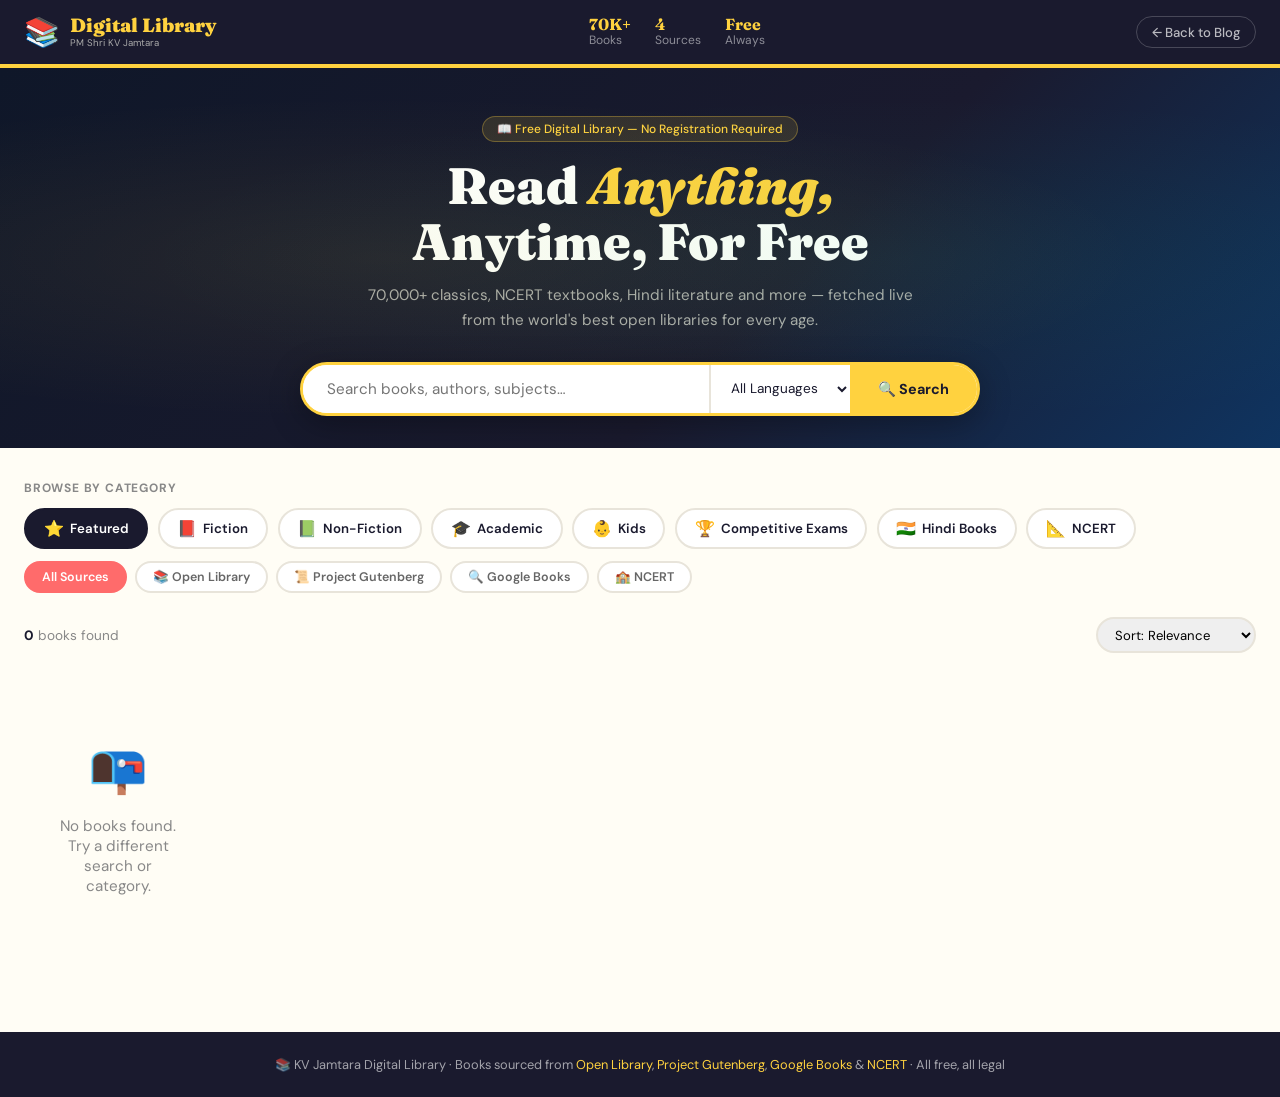
==== Library/index_old.html @ 7a279c59 "admin admin" ====
<!DOCTYPE html>
<html lang="en">
<head>
<meta charset="UTF-8">
<meta name="viewport" content="width=device-width, initial-scale=1.0">
<title>Digital Library — PM Shri KV Jamtara</title>
<link href="https://fonts.googleapis.com/css2?family=Fraunces:ital,opsz,wght@0,9..144,700;0,9..144,900;1,9..144,400&family=DM+Sans:wght@400;500;600&display=swap" rel="stylesheet">
<style>
:root{
  --ink:#1A1A2E;--paper:#FFFDF5;--sun:#FFD23F;--coral:#FF6B6B;
  --mint:#06D6A0;--sky:#38BDF8;--lav:#C084FC;--rust:#E07A5F;
  --card-bg:#fff;--border:#E8E4DA;
}
*{margin:0;padding:0;box-sizing:border-box}
body{font-family:'DM Sans',sans-serif;background:var(--paper);color:var(--ink);min-height:100vh}
a{text-decoration:none;color:inherit}

/* ── HEADER ── */
header{background:var(--ink);border-bottom:4px solid var(--sun);position:sticky;top:0;z-index:100}
.hinner{max-width:1300px;margin:0 auto;padding:0 1.5rem;height:64px;display:flex;align-items:center;justify-content:space-between;gap:1rem}
.logo{display:flex;align-items:center;gap:10px}
.logo-text{font-family:'Fraunces',serif;font-size:1.2rem;font-weight:900;color:var(--sun);line-height:1.1}
.logo-sub{font-size:.6rem;color:#aaa;font-family:'DM Sans',sans-serif;font-weight:400}
.back-btn{display:flex;align-items:center;gap:6px;color:rgba(255,255,255,.7);font-size:.82rem;font-weight:500;padding:.4rem .9rem;border:1px solid rgba(255,255,255,.2);border-radius:100px;transition:.2s}
.back-btn:hover{color:var(--sun);border-color:var(--sun)}
.hstats{display:flex;gap:1.5rem;color:rgba(255,255,255,.5);font-size:.75rem}
.hstat strong{color:var(--sun);font-family:'Fraunces',serif;font-size:1rem;display:block;line-height:1}
@media(max-width:600px){.hstats{display:none}}

/* ── HERO ── */
.hero{background:linear-gradient(135deg,#0F1729 0%,#1A1A2E 60%,#0F3460 100%);padding:3rem 1.5rem 2rem;text-align:center;position:relative;overflow:hidden}
.hero::before{content:'';position:absolute;inset:0;background:radial-gradient(ellipse at 30% 50%,rgba(255,210,63,.08),transparent 60%),radial-gradient(ellipse at 70% 50%,rgba(6,214,160,.06),transparent 60%)}
.hero-badge{display:inline-flex;align-items:center;gap:6px;background:rgba(255,210,63,.12);border:1px solid rgba(255,210,63,.3);border-radius:100px;padding:4px 14px;font-size:.75rem;color:var(--sun);font-weight:500;margin-bottom:1rem}
.hero h1{font-family:'Fraunces',serif;font-size:clamp(2rem,5vw,3.2rem);font-weight:900;color:#fff;line-height:1.1;margin-bottom:.75rem}
.hero h1 em{color:var(--sun);font-style:italic}
.hero p{color:#aaa;font-size:.95rem;max-width:560px;margin:0 auto 1.75rem;line-height:1.7}

/* ── SEARCH BAR ── */
.search-wrap{max-width:680px;margin:0 auto;position:relative;z-index:2}
.search-box{display:flex;background:#fff;border:3px solid var(--sun);border-radius:100px;overflow:hidden;box-shadow:0 8px 32px rgba(0,0,0,.3)}
.search-box input{flex:1;padding:.85rem 1.5rem;font-size:.95rem;font-family:'DM Sans',sans-serif;border:none;outline:none;color:var(--ink)}
.search-box select{padding:.85rem 1rem;border:none;border-left:2px solid var(--border);outline:none;font-family:'DM Sans',sans-serif;font-size:.85rem;color:var(--ink);background:#fff;cursor:pointer}
.search-box button{padding:.85rem 1.75rem;background:var(--sun);border:none;font-weight:700;font-family:'DM Sans',sans-serif;font-size:.9rem;color:var(--ink);cursor:pointer;transition:.2s;white-space:nowrap}
.search-box button:hover{background:#e8be30}
@media(max-width:500px){
  .search-box select{display:none}
  .search-box button{padding:.85rem 1rem;font-size:.8rem}
}

/* ── CATEGORIES ── */
.cats{max-width:1300px;margin:0 auto;padding:2rem 1.5rem 0}
.cats-label{font-size:.75rem;font-weight:700;color:#888;text-transform:uppercase;letter-spacing:.8px;margin-bottom:.75rem}
.cats-list{display:flex;gap:.6rem;flex-wrap:wrap}
.cat{display:flex;align-items:center;gap:6px;padding:.5rem 1.1rem;border-radius:100px;font-size:.83rem;font-weight:600;cursor:pointer;border:2px solid transparent;transition:all .2s;background:#fff;border-color:var(--border)}
.cat:hover{border-color:var(--ink);transform:translateY(-1px)}
.cat.active{background:var(--ink);color:#fff;border-color:var(--ink)}
.cat-icon{font-size:1rem}

/* ── SOURCE TABS ── */
.source-tabs{max-width:1300px;margin:.75rem auto 0;padding:0 1.5rem;display:flex;gap:.5rem;flex-wrap:wrap}
.src-tab{padding:.4rem 1rem;border-radius:100px;font-size:.78rem;font-weight:600;cursor:pointer;border:2px solid var(--border);background:#fff;transition:.2s;color:#666}
.src-tab:hover{border-color:var(--ink);color:var(--ink)}
.src-tab.active{background:var(--coral);color:#fff;border-color:var(--coral)}

/* ── RESULTS AREA ── */
.results-area{max-width:1300px;margin:0 auto;padding:1.5rem}
.results-header{display:flex;align-items:center;justify-content:space-between;margin-bottom:1.25rem;flex-wrap:wrap;gap:.5rem}
.results-count{font-size:.85rem;color:#888}
.results-count strong{color:var(--ink)}
.sort-select{padding:.4rem .85rem;border:2px solid var(--border);border-radius:100px;font-size:.82rem;font-family:'DM Sans',sans-serif;outline:none;cursor:pointer}

/* ── BOOKS GRID ── */
.books-grid{display:grid;grid-template-columns:repeat(auto-fill,minmax(180px,1fr));gap:1.25rem}
@media(max-width:480px){.books-grid{grid-template-columns:repeat(2,1fr);gap:.75rem}}

/* ── BOOK CARD ── */
.book-card{background:var(--card-bg);border:2.5px solid var(--ink);border-radius:14px;overflow:hidden;box-shadow:4px 4px 0 var(--ink);transition:transform .2s,box-shadow .2s;cursor:pointer;display:flex;flex-direction:column}
.book-card:hover{transform:translate(-3px,-3px);box-shadow:7px 7px 0 var(--ink)}
.book-cover{position:relative;aspect-ratio:2/3;overflow:hidden;background:linear-gradient(135deg,#1A1A2E,#2d2d4e);display:flex;align-items:center;justify-content:center;flex-shrink:0}
.book-cover img{width:100%;height:100%;object-fit:cover;transition:transform .4s}
.book-card:hover .book-cover img{transform:scale(1.04)}
.cover-placeholder{text-align:center;padding:1rem;color:#fff}
.cover-placeholder .cover-title{font-family:'Fraunces',serif;font-size:.85rem;font-weight:700;line-height:1.3;margin-bottom:.5rem;color:#fff}
.cover-placeholder .cover-author{font-size:.7rem;color:#aaa}
.cover-placeholder .cover-icon{font-size:2.5rem;margin-bottom:.5rem;display:block}
.lang-badge{position:absolute;top:8px;right:8px;background:rgba(26,26,46,.85);color:#fff;font-size:.65rem;font-weight:700;padding:2px 7px;border-radius:100px;backdrop-filter:blur(4px)}
.src-badge{position:absolute;bottom:8px;left:8px;font-size:.62rem;font-weight:700;padding:2px 7px;border-radius:100px}
.src-gutenberg{background:#FFD23F;color:#1A1A2E}
.src-openlibrary{background:#06D6A0;color:#1A1A2E}
.src-google{background:#38BDF8;color:#1A1A2E}
.src-ncert{background:#FF6B6B;color:#fff}
.book-info{padding:.85rem .85rem .75rem;flex:1;display:flex;flex-direction:column}
.book-title{font-family:'Fraunces',serif;font-size:.88rem;font-weight:700;line-height:1.35;margin-bottom:.25rem;display:-webkit-box;-webkit-line-clamp:2;-webkit-box-orient:vertical;overflow:hidden}
.book-author{font-size:.72rem;color:#777;margin-bottom:.6rem;display:-webkit-box;-webkit-line-clamp:1;-webkit-box-orient:vertical;overflow:hidden}
.book-actions{display:flex;gap:.4rem;margin-top:auto}
.btn-read{flex:1;padding:.45rem .5rem;background:var(--ink);color:#fff;border:none;border-radius:8px;font-size:.72rem;font-weight:700;cursor:pointer;font-family:'DM Sans',sans-serif;transition:.2s;text-align:center}
.btn-read:hover{background:#2d2d4e}
.btn-dl{padding:.45rem .6rem;background:var(--mint);color:var(--ink);border:none;border-radius:8px;font-size:.72rem;font-weight:700;cursor:pointer;font-family:'DM Sans',sans-serif;transition:.2s;white-space:nowrap}
.btn-dl:hover{background:#04c090}
.btn-disabled{background:#eee;color:#aaa;cursor:not-allowed}

/* ── LOADING / STATES ── */
.loading-grid{display:grid;grid-template-columns:repeat(auto-fill,minmax(180px,1fr));gap:1.25rem}
.skeleton{background:#f0ece4;border-radius:14px;overflow:hidden;border:2.5px solid #e8e4da}
.skel-cover{aspect-ratio:2/3;background:linear-gradient(90deg,#f0ece4 25%,#e8e4da 50%,#f0ece4 75%);background-size:200% 100%;animation:shimmer 1.5s infinite}
.skel-info{padding:.85rem;display:flex;flex-direction:column;gap:.5rem}
.skel-line{height:.75rem;background:linear-gradient(90deg,#f0ece4 25%,#e8e4da 50%,#f0ece4 75%);background-size:200% 100%;animation:shimmer 1.5s infinite;border-radius:4px}
.skel-line.short{width:60%}
@keyframes shimmer{0%{background-position:200% 0}100%{background-position:-200% 0}}

.empty-state{text-align:center;padding:4rem 2rem;color:#888}
.empty-state .big{font-size:3rem;margin-bottom:1rem}
.empty-state p{font-size:.95rem}

/* ── LOAD MORE ── */
.load-more-wrap{text-align:center;margin:2rem 0}
.btn-load{padding:.75rem 2.5rem;background:#fff;border:2.5px solid var(--ink);border-radius:100px;font-size:.9rem;font-weight:700;font-family:'DM Sans',sans-serif;cursor:pointer;box-shadow:3px 3px 0 var(--ink);transition:.2s}
.btn-load:hover{transform:translate(-2px,-2px);box-shadow:5px 5px 0 var(--ink)}

/* ── NCERT SECTION ── */
.ncert-grid{display:grid;grid-template-columns:repeat(auto-fill,minmax(220px,1fr));gap:1rem;margin-top:1rem}
.ncert-class{background:#fff;border:2px solid var(--ink);border-radius:12px;padding:1rem;box-shadow:3px 3px 0 var(--ink)}
.ncert-class h4{font-family:'Fraunces',serif;font-size:.95rem;font-weight:700;margin-bottom:.75rem;color:var(--ink)}
.ncert-subject{display:flex;align-items:center;justify-content:space-between;padding:.35rem 0;border-bottom:1px solid var(--border);font-size:.8rem}
.ncert-subject:last-child{border-bottom:none}
.ncert-subject a{color:var(--coral);font-weight:600;font-size:.75rem}

/* ── MODAL ── */
.modal-overlay{position:fixed;inset:0;background:rgba(0,0,0,.7);z-index:1000;display:none;align-items:center;justify-content:center;padding:1rem;backdrop-filter:blur(4px)}
.modal-overlay.open{display:flex}
.modal{background:#fff;border-radius:20px;max-width:640px;width:100%;max-height:90vh;overflow-y:auto;border:3px solid var(--ink);box-shadow:8px 8px 0 var(--ink)}
.modal-top{display:flex;gap:1.5rem;padding:1.5rem;border-bottom:2px solid var(--border)}
.modal-cover{width:130px;flex-shrink:0;border-radius:10px;overflow:hidden;border:2px solid var(--border);aspect-ratio:2/3;background:#1A1A2E;display:flex;align-items:center;justify-content:center}
.modal-cover img{width:100%;height:100%;object-fit:cover}
.modal-meta{flex:1;display:flex;flex-direction:column;gap:.5rem}
.modal-title{font-family:'Fraunces',serif;font-size:1.3rem;font-weight:900;line-height:1.2}
.modal-author{color:#666;font-size:.88rem}
.modal-tags{display:flex;flex-wrap:wrap;gap:.4rem;margin-top:.25rem}
.modal-tag{background:var(--paper);border:1px solid var(--border);padding:2px 10px;border-radius:100px;font-size:.72rem;font-weight:600}
.modal-body{padding:1.25rem 1.5rem}
.modal-desc{font-size:.88rem;line-height:1.7;color:#555;margin-bottom:1.25rem}
.modal-actions{display:flex;gap:.75rem;flex-wrap:wrap}
.modal-btn{display:inline-flex;align-items:center;gap:6px;padding:.65rem 1.4rem;border-radius:100px;font-size:.875rem;font-weight:700;cursor:pointer;border:2px solid var(--ink);font-family:'DM Sans',sans-serif;transition:.2s}
.modal-btn:hover{transform:translateY(-2px)}
.modal-btn-primary{background:var(--ink);color:#fff}
.modal-btn-green{background:var(--mint);color:var(--ink)}
.modal-btn-close{background:#fff;color:var(--ink);margin-left:auto}
.modal-close-x{position:absolute;top:1rem;right:1rem;background:none;border:none;font-size:1.5rem;cursor:pointer;color:#888}

/* ── FOOTER ── */
footer{background:var(--ink);color:rgba(255,255,255,.6);text-align:center;padding:1.5rem;font-size:.8rem;margin-top:3rem}
footer a{color:var(--sun)}

/* ── TOAST ── */
.toast{position:fixed;bottom:2rem;left:50%;transform:translateX(-50%) translateY(100px);background:var(--ink);color:#fff;padding:.75rem 1.5rem;border-radius:100px;font-size:.85rem;font-weight:500;z-index:9999;transition:.3s;pointer-events:none;opacity:0;border:2px solid var(--sun)}
.toast.show{opacity:1;transform:translateX(-50%) translateY(0)}
</style>
</head>
<body>

<!-- HEADER -->
<header>
  <div class="hinner">
    <div class="logo">
      <span style="font-size:1.8rem">📚</span>
      <div>
        <div class="logo-text">Digital Library</div>
        <div class="logo-sub">PM Shri KV Jamtara</div>
      </div>
    </div>
    <div class="hstats">
      <div class="hstat"><strong id="statBooks">70K+</strong>Books</div>
      <div class="hstat"><strong>4</strong>Sources</div>
      <div class="hstat"><strong>Free</strong>Always</div>
    </div>
    <a href="../" class="back-btn">← Back to Blog</a>
  </div>
</header>

<!-- HERO -->
<div class="hero">
  <div class="hero-badge">📖 Free Digital Library — No Registration Required</div>
  <h1>Read <em>Anything,</em><br>Anytime, For Free</h1>
  <p>70,000+ classics, NCERT textbooks, Hindi literature and more — fetched live from the world's best open libraries for every age.</p>
  <div class="search-wrap">
    <div class="search-box">
      <input type="text" id="searchInput" placeholder="Search books, authors, subjects…" onkeydown="if(event.key==='Enter')doSearch()">
      <select id="langFilter">
        <option value="">All Languages</option>
        <option value="en">English</option>
        <option value="hi">Hindi</option>
      </select>
      <button onclick="doSearch()">🔍 Search</button>
    </div>
  </div>
</div>

<!-- CATEGORIES -->
<div class="cats">
  <div class="cats-label">Browse by Category</div>
  <div class="cats-list" id="catsList">
    <div class="cat active" data-cat="featured" onclick="selectCat(this,'featured')"><span class="cat-icon">⭐</span>Featured</div>
    <div class="cat" data-cat="fiction" onclick="selectCat(this,'fiction')"><span class="cat-icon">📕</span>Fiction</div>
    <div class="cat" data-cat="nonfiction" onclick="selectCat(this,'nonfiction')"><span class="cat-icon">📗</span>Non-Fiction</div>
    <div class="cat" data-cat="academic" onclick="selectCat(this,'academic')"><span class="cat-icon">🎓</span>Academic</div>
    <div class="cat" data-cat="kids" onclick="selectCat(this,'kids')"><span class="cat-icon">👶</span>Kids</div>
    <div class="cat" data-cat="competitive" onclick="selectCat(this,'competitive')"><span class="cat-icon">🏆</span>Competitive Exams</div>
    <div class="cat" data-cat="hindi" onclick="selectCat(this,'hindi')"><span class="cat-icon">🇮🇳</span>Hindi Books</div>
    <div class="cat" data-cat="ncert" onclick="selectCat(this,'ncert')"><span class="cat-icon">📐</span>NCERT</div>
  </div>
</div>

<!-- SOURCE TABS -->
<div class="source-tabs" id="sourceTabs">
  <div class="src-tab active" data-src="all" onclick="selectSrc(this,'all')">All Sources</div>
  <div class="src-tab" data-src="openlibrary" onclick="selectSrc(this,'openlibrary')">📚 Open Library</div>
  <div class="src-tab" data-src="gutenberg" onclick="selectSrc(this,'gutenberg')">📜 Project Gutenberg</div>
  <div class="src-tab" data-src="google" onclick="selectSrc(this,'google')">🔍 Google Books</div>
  <div class="src-tab" data-src="ncert" onclick="selectSrc(this,'ncert')">🏫 NCERT</div>
</div>

<!-- RESULTS -->
<div class="results-area">
  <div class="results-header">
    <div class="results-count" id="resultsCount"><strong>Loading...</strong></div>
    <select class="sort-select" id="sortSelect" onchange="doSort()">
      <option value="relevance">Sort: Relevance</option>
      <option value="title">Sort: Title A-Z</option>
      <option value="year">Sort: Newest First</option>
    </select>
  </div>
  <div id="booksGrid" class="books-grid"></div>
  <div class="load-more-wrap" id="loadMoreWrap" style="display:none">
    <button class="btn-load" onclick="loadMore()">Load More Books ↓</button>
  </div>
</div>

<!-- MODAL -->
<div class="modal-overlay" id="modalOverlay" onclick="if(event.target===this)closeModal()">
  <div class="modal" id="modal">
    <div class="modal-top">
      <div class="modal-cover"><img id="modalCover" src="" alt="cover" onerror="this.style.display='none'"></div>
      <div class="modal-meta">
        <div class="modal-title" id="modalTitle"></div>
        <div class="modal-author" id="modalAuthor"></div>
        <div class="modal-tags" id="modalTags"></div>
      </div>
    </div>
    <div class="modal-body">
      <div class="modal-desc" id="modalDesc"></div>
      <div class="modal-actions" id="modalActions"></div>
    </div>
  </div>
</div>

<div class="toast" id="toast"></div>

<footer>
  <p>📚 KV Jamtara Digital Library · Books sourced from <a href="https://openlibrary.org" target="_blank">Open Library</a>, <a href="https://gutenberg.org" target="_blank">Project Gutenberg</a>, <a href="https://books.google.com" target="_blank">Google Books</a> & <a href="https://ncert.nic.in" target="_blank">NCERT</a> · All free, all legal</p>
</footer>

<script>
// ══════════════════════════════════════════
// KV JAMTARA DIGITAL LIBRARY
// Sources: Open Library, Gutenberg, Google Books, NCERT
// ══════════════════════════════════════════

var currentCat = 'featured';
var currentSrc = 'all';
var currentBooks = [];
var displayedCount = 0;
var PAGE_SIZE = 24;
var isLoading = false;

// ── NCERT Hardcoded Data ──
var NCERT = {
  '6': [
    {sub:'Mathematics',url:'https://ncert.nic.in/textbook/pdf/femh1dd.zip',read:'https://ncert.nic.in/textbook.php?Femh1=0-14'},
    {sub:'Science',url:'https://ncert.nic.in/textbook/pdf/fesc1dd.zip',read:'https://ncert.nic.in/textbook.php?Fesc1=0-16'},
    {sub:'Social Science - History',url:'https://ncert.nic.in/textbook/pdf/fess2dd.zip',read:'https://ncert.nic.in/textbook.php?Fess2=0-10'},
    {sub:'English - Honeysuckle',url:'https://ncert.nic.in/textbook/pdf/feeh1dd.zip',read:'https://ncert.nic.in/textbook.php?Feeh1=0-10'},
    {sub:'Hindi - Vasant',url:'https://ncert.nic.in/textbook/pdf/fhhv1dd.zip',read:'https://ncert.nic.in/textbook.php?Fhhv1=0-12'},
  ],
  '7': [
    {sub:'Mathematics',url:'https://ncert.nic.in/textbook/pdf/gemh1dd.zip',read:'https://ncert.nic.in/textbook.php?Gemh1=0-15'},
    {sub:'Science',url:'https://ncert.nic.in/textbook/pdf/gesc1dd.zip',read:'https://ncert.nic.in/textbook.php?Gesc1=0-18'},
    {sub:'Social Science - History',url:'https://ncert.nic.in/textbook/pdf/gess2dd.zip',read:'https://ncert.nic.in/textbook.php?Gess2=0-10'},
    {sub:'English - Honeycomb',url:'https://ncert.nic.in/textbook/pdf/geeh1dd.zip',read:'https://ncert.nic.in/textbook.php?Geeh1=0-10'},
    {sub:'Hindi - Vasant',url:'https://ncert.nic.in/textbook/pdf/ghhv1dd.zip',read:'https://ncert.nic.in/textbook.php?Ghhv1=0-12'},
  ],
  '8': [
    {sub:'Mathematics',url:'https://ncert.nic.in/textbook/pdf/hemh1dd.zip',read:'https://ncert.nic.in/textbook.php?Hemh1=0-16'},
    {sub:'Science',url:'https://ncert.nic.in/textbook/pdf/hesc1dd.zip',read:'https://ncert.nic.in/textbook.php?Hesc1=0-18'},
    {sub:'Social Science - History',url:'https://ncert.nic.in/textbook/pdf/hess2dd.zip',read:'https://ncert.nic.in/textbook.php?Hess2=0-12'},
    {sub:'English - Honeydew',url:'https://ncert.nic.in/textbook/pdf/heeh1dd.zip',read:'https://ncert.nic.in/textbook.php?Heeh1=0-11'},
    {sub:'Hindi - Vasant',url:'https://ncert.nic.in/textbook/pdf/hhhv1dd.zip',read:'https://ncert.nic.in/textbook.php?Hhhv1=0-14'},
  ],
  '9': [
    {sub:'Mathematics',url:'https://ncert.nic.in/textbook/pdf/iemh1dd.zip',read:'https://ncert.nic.in/textbook.php?Iemh1=0-15'},
    {sub:'Science',url:'https://ncert.nic.in/textbook/pdf/iesc1dd.zip',read:'https://ncert.nic.in/textbook.php?Iesc1=0-15'},
    {sub:'Social Science - History',url:'https://ncert.nic.in/textbook/pdf/iess2dd.zip',read:'https://ncert.nic.in/textbook.php?Iess2=0-6'},
    {sub:'English - Beehive',url:'https://ncert.nic.in/textbook/pdf/ieeh1dd.zip',read:'https://ncert.nic.in/textbook.php?Ieeh1=0-11'},
    {sub:'Hindi - Kshitij',url:'https://ncert.nic.in/textbook/pdf/ihhk1dd.zip',read:'https://ncert.nic.in/textbook.php?Ihhk1=0-17'},
    {sub:'Economics',url:'https://ncert.nic.in/textbook/pdf/iess4dd.zip',read:'https://ncert.nic.in/textbook.php?Iess4=0-5'},
  ],
  '10': [
    {sub:'Mathematics',url:'https://ncert.nic.in/textbook/pdf/jemh1dd.zip',read:'https://ncert.nic.in/textbook.php?Jemh1=0-15'},
    {sub:'Science',url:'https://ncert.nic.in/textbook/pdf/jesc1dd.zip',read:'https://ncert.nic.in/textbook.php?Jesc1=0-16'},
    {sub:'Social Science - History',url:'https://ncert.nic.in/textbook/pdf/jess2dd.zip',read:'https://ncert.nic.in/textbook.php?Jess2=0-5'},
    {sub:'English - First Flight',url:'https://ncert.nic.in/textbook/pdf/jeeh1dd.zip',read:'https://ncert.nic.in/textbook.php?Jeeh1=0-11'},
    {sub:'Hindi - Kshitij',url:'https://ncert.nic.in/textbook/pdf/jhhk2dd.zip',read:'https://ncert.nic.in/textbook.php?Jhhk2=0-17'},
    {sub:'Economics',url:'https://ncert.nic.in/textbook/pdf/jess4dd.zip',read:'https://ncert.nic.in/textbook.php?Jess4=0-5'},
  ],
  '11': [
    {sub:'Mathematics',url:'https://ncert.nic.in/textbook/pdf/kemh1dd.zip',read:'https://ncert.nic.in/textbook.php?Kemh1=0-16'},
    {sub:'Physics Part 1',url:'https://ncert.nic.in/textbook/pdf/keph1dd.zip',read:'https://ncert.nic.in/textbook.php?Keph1=0-8'},
    {sub:'Chemistry Part 1',url:'https://ncert.nic.in/textbook/pdf/kech1dd.zip',read:'https://ncert.nic.in/textbook.php?Kech1=0-7'},
    {sub:'Biology',url:'https://ncert.nic.in/textbook/pdf/kebo1dd.zip',read:'https://ncert.nic.in/textbook.php?Kebo1=0-22'},
    {sub:'English - Hornbill',url:'https://ncert.nic.in/textbook/pdf/keeh1dd.zip',read:'https://ncert.nic.in/textbook.php?Keeh1=0-8'},
    {sub:'History - Themes',url:'https://ncert.nic.in/textbook/pdf/kehh1dd.zip',read:'https://ncert.nic.in/textbook.php?Kehh1=0-12'},
    {sub:'Economics',url:'https://ncert.nic.in/textbook/pdf/keec1dd.zip',read:'https://ncert.nic.in/textbook.php?Keec1=0-10'},
    {sub:'Political Science',url:'https://ncert.nic.in/textbook/pdf/keps1dd.zip',read:'https://ncert.nic.in/textbook.php?Keps1=0-10'},
  ],
  '12': [
    {sub:'Mathematics Part 1',url:'https://ncert.nic.in/textbook/pdf/lemh1dd.zip',read:'https://ncert.nic.in/textbook.php?Lemh1=0-6'},
    {sub:'Physics Part 1',url:'https://ncert.nic.in/textbook/pdf/leph1dd.zip',read:'https://ncert.nic.in/textbook.php?Leph1=0-8'},
    {sub:'Chemistry Part 1',url:'https://ncert.nic.in/textbook/pdf/lech1dd.zip',read:'https://ncert.nic.in/textbook.php?Lech1=0-8'},
    {sub:'Biology',url:'https://ncert.nic.in/textbook/pdf/lebo1dd.zip',read:'https://ncert.nic.in/textbook.php?Lebo1=0-16'},
    {sub:'English - Flamingo',url:'https://ncert.nic.in/textbook/pdf/leeh1dd.zip',read:'https://ncert.nic.in/textbook.php?Leeh1=0-8'},
    {sub:'History Part 1',url:'https://ncert.nic.in/textbook/pdf/lehh1dd.zip',read:'https://ncert.nic.in/textbook.php?Lehh1=0-4'},
    {sub:'Economics',url:'https://ncert.nic.in/textbook/pdf/leec1dd.zip',read:'https://ncert.nic.in/textbook.php?Leec1=0-9'},
    {sub:'Political Science',url:'https://ncert.nic.in/textbook/pdf/leps1dd.zip',read:'https://ncert.nic.in/textbook.php?Leps1=0-9'},
  ]
};

// ── Category search queries ──
var CAT_QUERIES = {
  featured:    {ol:'subject:fiction',      gb:'subject:children classic india', g_q:'popular free books'},
  fiction:     {ol:'subject:fiction',      gb:'subject:fiction novel'},
  nonfiction:  {ol:'subject:nonfiction',   gb:'subject:nonfiction biography history'},
  academic:    {ol:'subject:education',    gb:'subject:textbook education'},
  kids:        {ol:'subject:juvenile',     gb:'subject:children juvenile picture book'},
  competitive: {ol:'subject:examinations', gb:'subject:UPSC SSC competitive exam'},
  hindi:       {ol:'language:hin',         gb:'subject:hindi literature India'},
  ncert:       null
};

// ── Toast ──
function coverFallback(img){
  var t=img.getAttribute('data-title')||'';
  var a=img.getAttribute('data-author')||'';
  img.parentNode.innerHTML='<div class="cover-placeholder"><span class="cover-icon">📖</span><div class="cover-title">'+t+'</div><div class="cover-author">'+a+'</div></div>';
}
function toast(m){var e=document.getElementById('toast');if(!e)return;e.textContent=m;e.classList.add('show');setTimeout(function(){e.classList.remove('show');},2500);}

// ── Category selection ──
function selectCat(el, cat) {
  document.querySelectorAll('.cat').forEach(function(c){c.classList.remove('active');});
  el.classList.add('active');
  currentCat = cat;
  currentBooks = [];
  displayedCount = 0;
  document.getElementById('loadMoreWrap').style.display = 'none';
  if(cat === 'ncert') { renderNCERT(); return; }
  loadBooks();
}

function selectSrc(el, src) {
  document.querySelectorAll('.src-tab').forEach(function(t){t.classList.remove('active');});
  el.classList.add('active');
  currentSrc = src;
  if(currentCat !== 'ncert') { currentBooks = []; displayedCount = 0; loadBooks(); }
}

// ── Search ──
function doSearch() {
  var q = document.getElementById('searchInput').value.trim();
  if(!q) return;
  currentCat = 'search';
  currentBooks = [];
  displayedCount = 0;
  document.querySelectorAll('.cat').forEach(function(c){c.classList.remove('active');});
  document.getElementById('loadMoreWrap').style.display = 'none';
  loadBooks(q);
}

function doSort() {
  var sort = document.getElementById('sortSelect').value;
  if(sort === 'title') currentBooks.sort(function(a,b){return (a.title||'').localeCompare(b.title||'');});
  else if(sort === 'year') currentBooks.sort(function(a,b){return (b.year||0)-(a.year||0);});
  renderGrid(currentBooks, false);
}

// ── Main load function ──
async function loadBooks(searchQuery) {
  if(isLoading) return;
  isLoading = true;
  showSkeletons();
  var q = searchQuery || '';
  var catQ = CAT_QUERIES[currentCat] || CAT_QUERIES.featured;
  var allBooks = [];

  try {
    // Determine which sources to query
    var doOL  = (currentSrc === 'all' || currentSrc === 'openlibrary');
    var doGB  = (currentSrc === 'all' || currentSrc === 'google');
    var doGut = (currentSrc === 'all' || currentSrc === 'gutenberg');

    var lang = document.getElementById('langFilter').value;

    var promises = [];
    if(doOL)  promises.push(fetchOpenLibrary(q || catQ.ol, lang));
    if(doGB)  promises.push(fetchGoogleBooks(q || catQ.gb, lang));
    if(doGut && (currentSrc === 'gutenberg' || (!q && (currentCat==='featured'||currentCat==='fiction')))) {
      promises.push(fetchGutenberg(q || 'popular'));
    }

    var results = await Promise.allSettled(promises);
    results.forEach(function(r){ if(r.status==='fulfilled' && r.value) allBooks = allBooks.concat(r.value); });

    // Deduplicate by title
    var seen = {};
    allBooks = allBooks.filter(function(b){
      var key = (b.title||'').toLowerCase().trim();
      if(seen[key]) return false;
      seen[key] = true;
      return true;
    });

    currentBooks = allBooks;
    displayedCount = 0;
    document.getElementById('resultsCount').innerHTML = '<strong>'+allBooks.length+'</strong> books found';
    renderGrid(allBooks, false);
  } catch(e) {
    console.error(e);
    showEmpty('Could not load books. Please try again.');
  }
  isLoading = false;
}

// ── Open Library ──
async function fetchOpenLibrary(query, lang) {
  var langParam = lang === 'hi' ? '&language=hin' : '';
  var url = 'https://openlibrary.org/search.json?q='+encodeURIComponent(query)+'&limit=20&fields=key,title,author_name,cover_i,subject,language,first_publish_year,ia'+langParam;
  var r = await fetch(url);
  var d = await r.json();
  return (d.docs||[]).map(function(b){
    var hasIA = b.ia && b.ia.length > 0;
    var iaId  = hasIA ? (typeof b.ia === 'string' ? b.ia : b.ia[0]) : null;
    return {
      id: 'ol_'+(b.key||''),
      title: b.title || 'Unknown Title',
      author: (b.author_name||[]).join(', ') || 'Unknown Author',
      cover: b.cover_i ? 'https://covers.openlibrary.org/b/id/'+b.cover_i+'-M.jpg' : null,
      lang: (b.language && b.language.indexOf('hin')!==-1) ? 'Hindi' : 'English',
      year: b.first_publish_year || null,
      source: 'openlibrary',
      readUrl: hasIA ? 'https://archive.org/details/'+iaId : 'https://openlibrary.org'+b.key,
      dlUrl: hasIA ? 'https://archive.org/download/'+iaId+'/'+iaId+'.pdf' : null,
      canRead: true,
      canDl: hasIA
    };
  });
}

// ── Google Books ──
async function fetchGoogleBooks(query, lang) {
  var langParam = lang === 'hi' ? '&langRestrict=hi' : '';
  var url = 'https://www.googleapis.com/books/v1/volumes?q='+encodeURIComponent(query)+'&maxResults=20&printType=books&filter=free-ebooks'+langParam;
  var r = await fetch(url);
  var d = await r.json();
  return ((d.items)||[]).map(function(item){
    var v = item.volumeInfo || {};
    var a = item.accessInfo || {};
    var cover = v.imageLinks ? (v.imageLinks.thumbnail||v.imageLinks.smallThumbnail) : null;
    if(cover) cover = cover.replace('http:','https:');
    return {
      id: 'gb_'+item.id,
      title: v.title || 'Unknown Title',
      author: (v.authors||[]).join(', ') || 'Unknown Author',
      cover: cover,
      lang: (v.language === 'hi') ? 'Hindi' : 'English',
      year: v.publishedDate ? parseInt(v.publishedDate) : null,
      desc: v.description ? v.description.substring(0,300)+'…' : '',
      source: 'google',
      readUrl: a.webReaderLink || v.previewLink || null,
      dlUrl: (a.epub && a.epub.downloadLink) ? a.epub.downloadLink : ((a.pdf && a.pdf.downloadLink) ? a.pdf.downloadLink : null),
      canRead: !!(a.webReaderLink || v.previewLink),
      canDl: !!(a.epub && a.epub.downloadLink) || !!(a.pdf && a.pdf.downloadLink)
    };
  });
}

// ── Gutenberg ──
async function fetchGutenberg(query) {
  var url = 'https://gutendex.com/books/?search='+encodeURIComponent(query)+'&mime_type=application/pdf';
  var r = await fetch(url);
  var d = await r.json();
  return (d.results||[]).slice(0,12).map(function(b){
    var formats = b.formats || {};
    var dlUrl = formats['application/pdf'] || formats['text/plain; charset=utf-8'] || formats['text/html'] || null;
    var readUrl = formats['text/html'] || formats['text/plain; charset=utf-8'] || dlUrl;
    var cover = formats['image/jpeg'] || null;
    return {
      id: 'gut_'+b.id,
      title: b.title || 'Unknown',
      author: b.authors.length ? b.authors.map(function(a){return a.name;}).join(', ') : 'Unknown',
      cover: cover,
      lang: (b.languages && b.languages.indexOf('hi')!==-1) ? 'Hindi' : 'English',
      year: b.copyright ? null : null,
      source: 'gutenberg',
      readUrl: readUrl,
      dlUrl: dlUrl,
      canRead: !!readUrl,
      canDl: !!dlUrl
    };
  });
}

// ── Render Grid ──
function renderGrid(books, append) {
  var grid = document.getElementById('booksGrid');
  if(!append) { grid.innerHTML = ''; displayedCount = 0; }
  if(!books.length && !append) { showEmpty('No books found. Try a different search or category.'); return; }

  var slice = books.slice(displayedCount, displayedCount + PAGE_SIZE);
  displayedCount += slice.length;

  slice.forEach(function(b){
    var card = document.createElement('div');
    card.className = 'book-card';
    card.onclick = function(){ openModal(b); };

    var srcClass = {openlibrary:'src-openlibrary',google:'src-google',gutenberg:'src-gutenberg',ncert:'src-ncert'}[b.source]||'src-openlibrary';
    var srcLabel = {openlibrary:'Open Library',google:'Google Books',gutenberg:'Gutenberg',ncert:'NCERT'}[b.source]||b.source;

    var safeTitle = b.title.replace(/['"<>]/g,'');
    var safeAuthor = (b.author||'').replace(/['"<>]/g,'');
    var coverHTML = b.cover
      ? '<img src="'+b.cover+'" alt="cover" loading="lazy" data-title="'+safeTitle+'" data-author="'+safeAuthor+'" onerror="coverFallback(this)">'
      : '<div class="cover-placeholder"><span class="cover-icon">📖</span><div class="cover-title">'+b.title+'</div><div class="cover-author">'+b.author+'</div></div>';

    card.innerHTML =
      '<div class="book-cover">'+coverHTML+
        '<span class="lang-badge">'+b.lang+'</span>'+
        '<span class="src-badge '+srcClass+'">'+srcLabel+'</span>'+
      '</div>'+
      '<div class="book-info">'+
        '<div class="book-title">'+b.title+'</div>'+
        '<div class="book-author">'+b.author+'</div>'+
        '<div class="book-actions">'+
          (b.canRead ? '<button class="btn-read" onclick="event.stopPropagation();window.open(\''+b.readUrl+'\',\'_blank\')">📖 Read</button>' : '<button class="btn-read btn-disabled" disabled>No Preview</button>')+
          (b.canDl   ? '<button class="btn-dl" onclick="event.stopPropagation();window.open(\''+b.dlUrl+'\',\'_blank\')">⬇</button>' : '')+
        '</div>'+
      '</div>';
    grid.appendChild(card);
  });

  var hasMore = displayedCount < books.length;
  document.getElementById('loadMoreWrap').style.display = hasMore ? 'block' : 'none';
}

function loadMore() { renderGrid(currentBooks, true); }

// ── NCERT Render ──
function renderNCERT() {
  var grid = document.getElementById('booksGrid');
  grid.className = 'ncert-grid';
  grid.innerHTML = '';
  document.getElementById('resultsCount').innerHTML = '<strong>NCERT Textbooks</strong> — Classes 6 to 12, all subjects';
  document.getElementById('loadMoreWrap').style.display = 'none';

  Object.keys(NCERT).forEach(function(cls){
    var div = document.createElement('div');
    div.className = 'ncert-class';
    var subjects = NCERT[cls].map(function(s){
      return '<div class="ncert-subject"><span>'+s.sub+'</span><div style="display:flex;gap:.5rem">'+
        '<a href="'+s.read+'" target="_blank">📖 Read</a>'+
        '<a href="'+s.url+'" target="_blank" style="color:var(--mint)">⬇ PDF</a>'+
      '</div></div>';
    }).join('');
    div.innerHTML = '<h4>Class '+cls+'</h4>'+subjects;
    grid.appendChild(div);
  });
}

// ── Skeletons ──
function showSkeletons() {
  var grid = document.getElementById('booksGrid');
  grid.className = 'books-grid';
  grid.innerHTML = '';
  document.getElementById('resultsCount').innerHTML = '<strong>Loading books…</strong>';
  for(var i=0;i<12;i++){
    var s=document.createElement('div');
    s.className='skeleton';
    s.innerHTML='<div class="skel-cover"></div><div class="skel-info"><div class="skel-line"></div><div class="skel-line short"></div></div>';
    grid.appendChild(s);
  }
}

function showEmpty(msg) {
  document.getElementById('booksGrid').innerHTML = '<div class="empty-state"><div class="big">📭</div><p>'+msg+'</p></div>';
  document.getElementById('resultsCount').innerHTML = '<strong>0</strong> books found';
}

// ── Modal ──
function openModal(b) {
  document.getElementById('modalTitle').textContent = b.title;
  document.getElementById('modalAuthor').textContent = 'by ' + b.author;
  document.getElementById('modalDesc').textContent = b.desc || 'No description available for this book.';
  var cover = document.getElementById('modalCover');
  cover.src = b.cover || '';
  cover.style.display = b.cover ? 'block' : 'none';

  var tags = document.getElementById('modalTags');
  var srcLabel = {openlibrary:'Open Library',google:'Google Books',gutenberg:'Project Gutenberg',ncert:'NCERT'}[b.source]||b.source;
  tags.innerHTML =
    '<span class="modal-tag">'+b.lang+'</span>'+
    (b.year ? '<span class="modal-tag">'+b.year+'</span>' : '')+
    '<span class="modal-tag">'+srcLabel+'</span>';

  var actions = document.getElementById('modalActions');
  actions.innerHTML =
    (b.canRead ? '<a href="'+b.readUrl+'" target="_blank" class="modal-btn modal-btn-primary">📖 Read Online</a>' : '')+
    (b.canDl   ? '<a href="'+b.dlUrl+'"  target="_blank" class="modal-btn modal-btn-green">⬇️ Download PDF</a>' : '')+
    '<button onclick="closeModal()" class="modal-btn modal-btn-close">✕ Close</button>';

  document.getElementById('modalOverlay').classList.add('open');
}
function closeModal() { document.getElementById('modalOverlay').classList.remove('open'); }
document.addEventListener('keydown', function(e){ if(e.key==='Escape') closeModal(); });

// ── Init ──
window.addEventListener('load', function(){
  loadBooks();
  // Reset grid class when leaving ncert
  document.querySelectorAll('.cat:not([data-cat="ncert"])').forEach(function(c){
    c.addEventListener('click',function(){
      document.getElementById('booksGrid').className='books-grid';
    });
  });
});
</script>
</body>
</html>
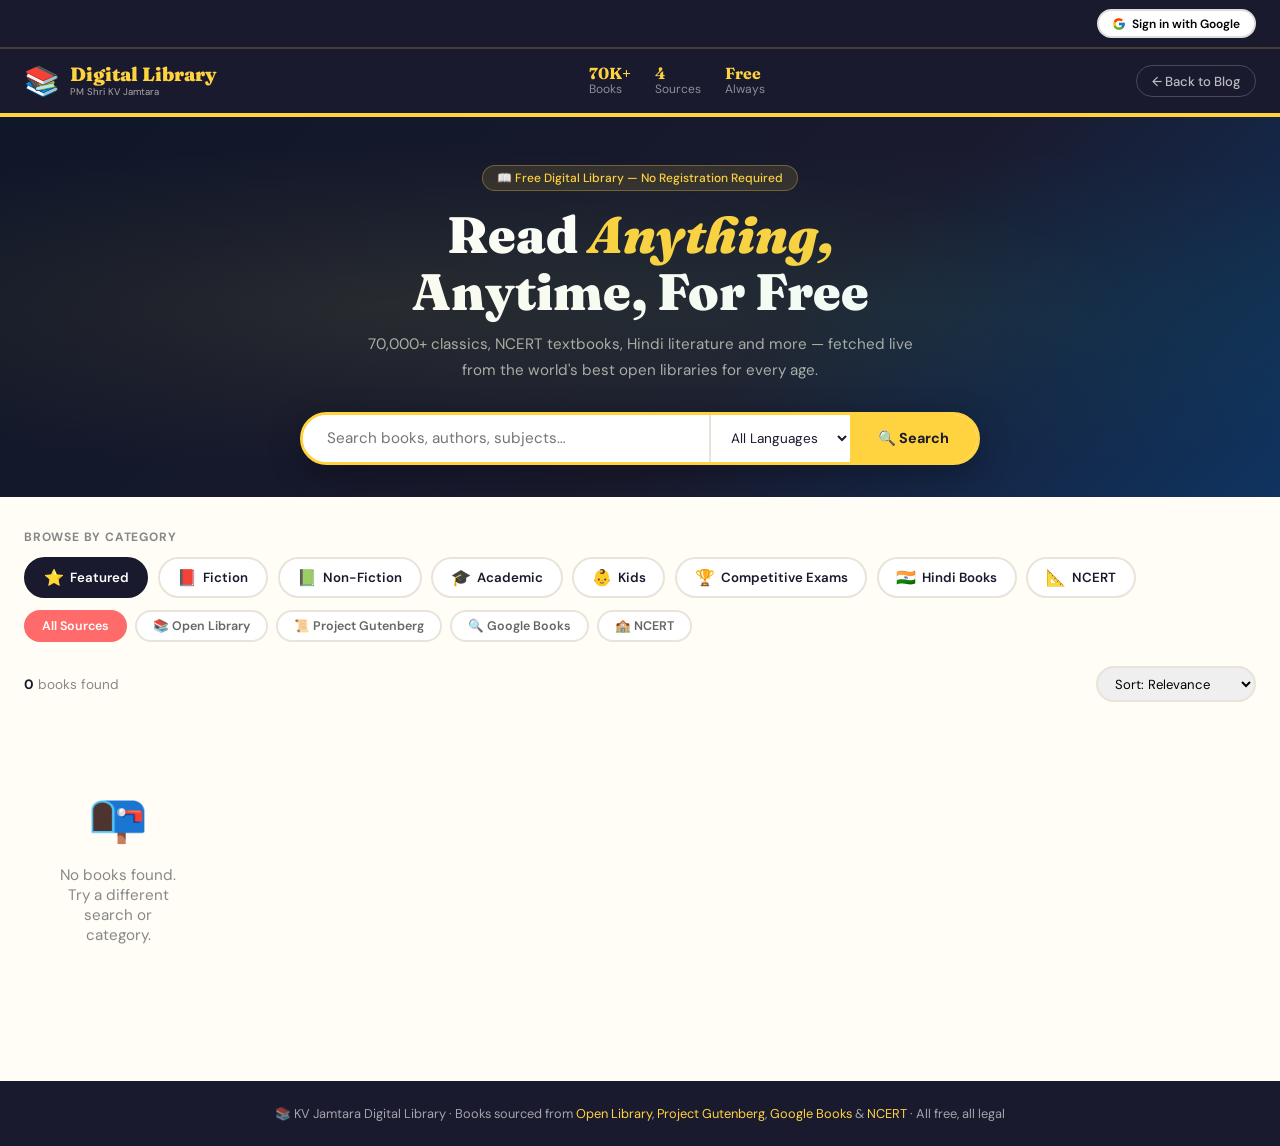
==== commit b47b8bfe: "cosmetic" ====
--- a/Library/index_old.html
+++ b/Library/index_old.html
@@ -5,6 +5,25 @@
 <meta name="viewport" content="width=device-width, initial-scale=1.0">
 <title>Digital Library — PM Shri KV Jamtara</title>
 <link href="https://fonts.googleapis.com/css2?family=Fraunces:ital,opsz,wght@0,9..144,700;0,9..144,900;1,9..144,400&family=DM+Sans:wght@400;500;600&display=swap" rel="stylesheet">
+<script src="https://www.gstatic.com/firebasejs/10.12.2/firebase-app-compat.js"></script>
+<script src="https://www.gstatic.com/firebasejs/10.12.2/firebase-auth-compat.js"></script>
+<script>
+var firebaseConfig={
+  apiKey:"AIzaSyDIU51p2XoLM3k9uOu1ljml0_AhC1skktM",
+  authDomain:"kvjmt-library-660c0.firebaseapp.com",
+  databaseURL:"https://kvjmt-library-660c0-default-rtdb.asia-southeast1.firebasedatabase.app",
+  projectId:"kvjmt-library-660c0",
+  storageBucket:"kvjmt-library-660c0.firebasestorage.app",
+  messagingSenderId:"911080591859",
+  appId:"1:911080591859:web:3ff91fd75f8c9443d24286"
+};
+firebase.initializeApp(firebaseConfig);
+var fbAuth=firebase.auth();
+var googleProvider=new firebase.auth.GoogleAuthProvider();
+var ADMIN_EMAILS=['kvjamtaralibrary@gmail.com','luvvivek2k7@gmail.com'];
+function isAdmin(u){return u&&ADMIN_EMAILS.indexOf(u.email)!==-1;}
+var currentUser=null;
+</script>
 <style>
 :root{
   --ink:#1A1A2E;--paper:#FFFDF5;--sun:#FFD23F;--coral:#FF6B6B;
@@ -155,8 +174,58 @@
 .toast{position:fixed;bottom:2rem;left:50%;transform:translateX(-50%) translateY(100px);background:var(--ink);color:#fff;padding:.75rem 1.5rem;border-radius:100px;font-size:.85rem;font-weight:500;z-index:9999;transition:.3s;pointer-events:none;opacity:0;border:2px solid var(--sun)}
 .toast.show{opacity:1;transform:translateX(-50%) translateY(0)}
 </style>
+<style>
+/* ── Library Admin Bar ── */
+.lib-admin-bar{background:linear-gradient(90deg,#1A1A2E,#16213E);border-bottom:3px solid var(--sun);padding:.65rem 1.5rem;display:none;align-items:center;justify-content:space-between;flex-wrap:wrap;gap:.6rem}
+.lib-admin-bar.visible{display:flex}
+.lib-admin-info{display:flex;align-items:center;gap:.65rem;flex-wrap:wrap}
+.lib-admin-pill{background:var(--sun);color:var(--ink);font-size:.72rem;font-weight:800;padding:3px 10px;border-radius:100px;letter-spacing:.3px}
+.lib-admin-user{color:rgba(255,255,255,.7);font-size:.78rem}
+.lib-admin-actions{display:flex;align-items:center;gap:.5rem;flex-wrap:wrap}
+.lib-adm-btn{display:inline-flex;align-items:center;gap:5px;padding:.4rem .95rem;border-radius:100px;font-size:.76rem;font-weight:700;cursor:pointer;border:2px solid;font-family:'DM Sans',sans-serif;transition:.15s}
+.lib-adm-btn:hover{transform:translateY(-1px)}
+.lib-adm-btn-home{background:var(--mint);color:var(--ink);border-color:var(--mint)}
+.lib-adm-btn-out{background:transparent;color:rgba(255,255,255,.6);border-color:rgba(255,255,255,.25)}
+.lib-adm-btn-out:hover{color:#fff;border-color:#fff}
+/* Google sign-in strip for non-admin */
+.lib-signin-strip{background:#1A1A2E;border-bottom:2px solid rgba(255,210,63,.2);padding:.55rem 1.5rem;display:flex;align-items:center;justify-content:flex-end;gap:.85rem}
+.lib-signin-strip .lib-user-chip{display:flex;align-items:center;gap:.5rem;color:rgba(255,255,255,.65);font-size:.78rem}
+.lib-signin-strip img{width:24px;height:24px;border-radius:50%;border:1.5px solid rgba(255,255,255,.3)}
+.lib-gBtn{display:inline-flex;align-items:center;gap:6px;background:#fff;border:2px solid #ddd;border-radius:100px;padding:.3rem .85rem;font-size:.75rem;font-weight:600;cursor:pointer;font-family:'DM Sans',sans-serif;transition:.15s}
+.lib-gBtn:hover{box-shadow:0 2px 8px rgba(0,0,0,.15)}
+.lib-signout-btn{background:transparent;border:none;color:rgba(255,255,255,.45);font-size:.72rem;cursor:pointer;font-family:'DM Sans',sans-serif;text-decoration:underline}
+.lib-signout-btn:hover{color:#fff}
+</style>
 </head>
 <body>
+
+<!-- ══ ADMIN BAR — visible only when signed in as admin ══ -->
+<div class="lib-admin-bar" id="libAdminBar">
+  <div class="lib-admin-info">
+    <span class="lib-admin-pill">🛡️ ADMIN</span>
+    <span class="lib-admin-user" id="libAdminUser"></span>
+    <span style="color:rgba(255,255,255,.35);font-size:.72rem">· Library admin signed in</span>
+  </div>
+  <div class="lib-admin-actions">
+    <a href="../" class="lib-adm-btn lib-adm-btn-home">🏠 Blog Home &amp; Admin Dashboard</a>
+    <button class="lib-adm-btn lib-adm-btn-out" onclick="libSignOut()">Sign out</button>
+  </div>
+</div>
+
+<!-- ══ SIGNIN STRIP — shown when NOT admin ══ -->
+<div class="lib-signin-strip" id="libSigninStrip">
+  <div id="libUserChip" style="display:none" class="lib-user-chip">
+    <img id="libUserPhoto" src="" alt="">
+    <span id="libUserName"></span>
+    <button class="lib-signout-btn" onclick="libSignOut()">Sign out</button>
+  </div>
+  <div id="libLoginBtn">
+    <button class="lib-gBtn" onclick="libSignIn()">
+      <svg width="14" height="14" viewBox="0 0 48 48"><path fill="#FFC107" d="M43.6 20H24v8h11.3C33.6 32.6 29.3 36 24 36c-6.6 0-12-5.4-12-12s5.4-12 12-12c3 0 5.7 1.1 7.8 2.9l5.7-5.7C34.1 6.5 29.3 4 24 4 12.9 4 4 12.9 4 24s8.9 20 20 20c11 0 19.7-8 19.7-20 0-1.3-.1-2.7-.1-4z"/><path fill="#FF3D00" d="M6.3 14.7l6.6 4.8C14.6 16 19 12 24 12c3 0 5.7 1.1 7.8 2.9l5.7-5.7C34.1 6.5 29.3 4 24 4 16.3 4 9.7 8.4 6.3 14.7z"/><path fill="#4CAF50" d="M24 44c5.2 0 9.9-1.9 13.5-5l-6.2-5.2C29.5 35.5 26.9 36 24 36c-5.3 0-9.7-3.4-11.3-8.1l-6.5 5C9.5 39.4 16.2 44 24 44z"/><path fill="#1976D2" d="M43.6 20H24v8h11.3c-.8 2.3-2.3 4.2-4.3 5.5l6.2 5.2C40.9 35.5 44 30.2 44 24c0-1.3-.1-2.7-.4-4z"/></svg>
+      Sign in with Google
+    </button>
+  </div>
+</div>
 
 <!-- HEADER -->
 <header>
@@ -633,13 +702,54 @@
 // ── Init ──
 window.addEventListener('load', function(){
   loadBooks();
-  // Reset grid class when leaving ncert
   document.querySelectorAll('.cat:not([data-cat="ncert"])').forEach(function(c){
     c.addEventListener('click',function(){
       document.getElementById('booksGrid').className='books-grid';
     });
   });
 });
+
+// ══ Firebase Auth for Library page ══
+var _libSigningIn=false;
+function libSignIn(){
+  if(_libSigningIn)return;_libSigningIn=true;
+  fbAuth.signInWithPopup(googleProvider)
+    .then(function(){_libSigningIn=false;})
+    .catch(function(e){_libSigningIn=false;if(e.code!=='auth/popup-closed-by-user')alert('Sign-in failed: '+e.message);});
+}
+function libSignOut(){fbAuth.signOut();}
+
+fbAuth.onAuthStateChanged(function(user){
+  currentUser=user;
+  var adminBar=document.getElementById('libAdminBar');
+  var signinStrip=document.getElementById('libSigninStrip');
+  var adminUser=document.getElementById('libAdminUser');
+  var userChip=document.getElementById('libUserChip');
+  var loginBtn=document.getElementById('libLoginBtn');
+  var userPhoto=document.getElementById('libUserPhoto');
+  var userName=document.getElementById('libUserName');
+
+  if(user){
+    if(isAdmin(user)){
+      // Show full admin bar, hide signin strip
+      if(adminBar)adminBar.classList.add('visible');
+      if(signinStrip)signinStrip.style.display='none';
+      if(adminUser)adminUser.textContent=user.displayName||user.email;
+    } else {
+      // Regular user — show their name in the strip
+      if(adminBar)adminBar.classList.remove('visible');
+      if(signinStrip)signinStrip.style.display='flex';
+      if(userChip)userChip.style.display='flex';
+      if(loginBtn)loginBtn.style.display='none';
+      if(userPhoto)userPhoto.src=user.photoURL||'';
+      if(userName)userName.textContent=user.displayName||user.email;
+    }
+  } else {
+    if(adminBar)adminBar.classList.remove('visible');
+    if(signinStrip)signinStrip.style.display='flex';
+    if(userChip)userChip.style.display='none';
+    if(loginBtn)loginBtn.style.display='block';
+  }
+});
 </script>
-</body>
-</html>
+</body></html>
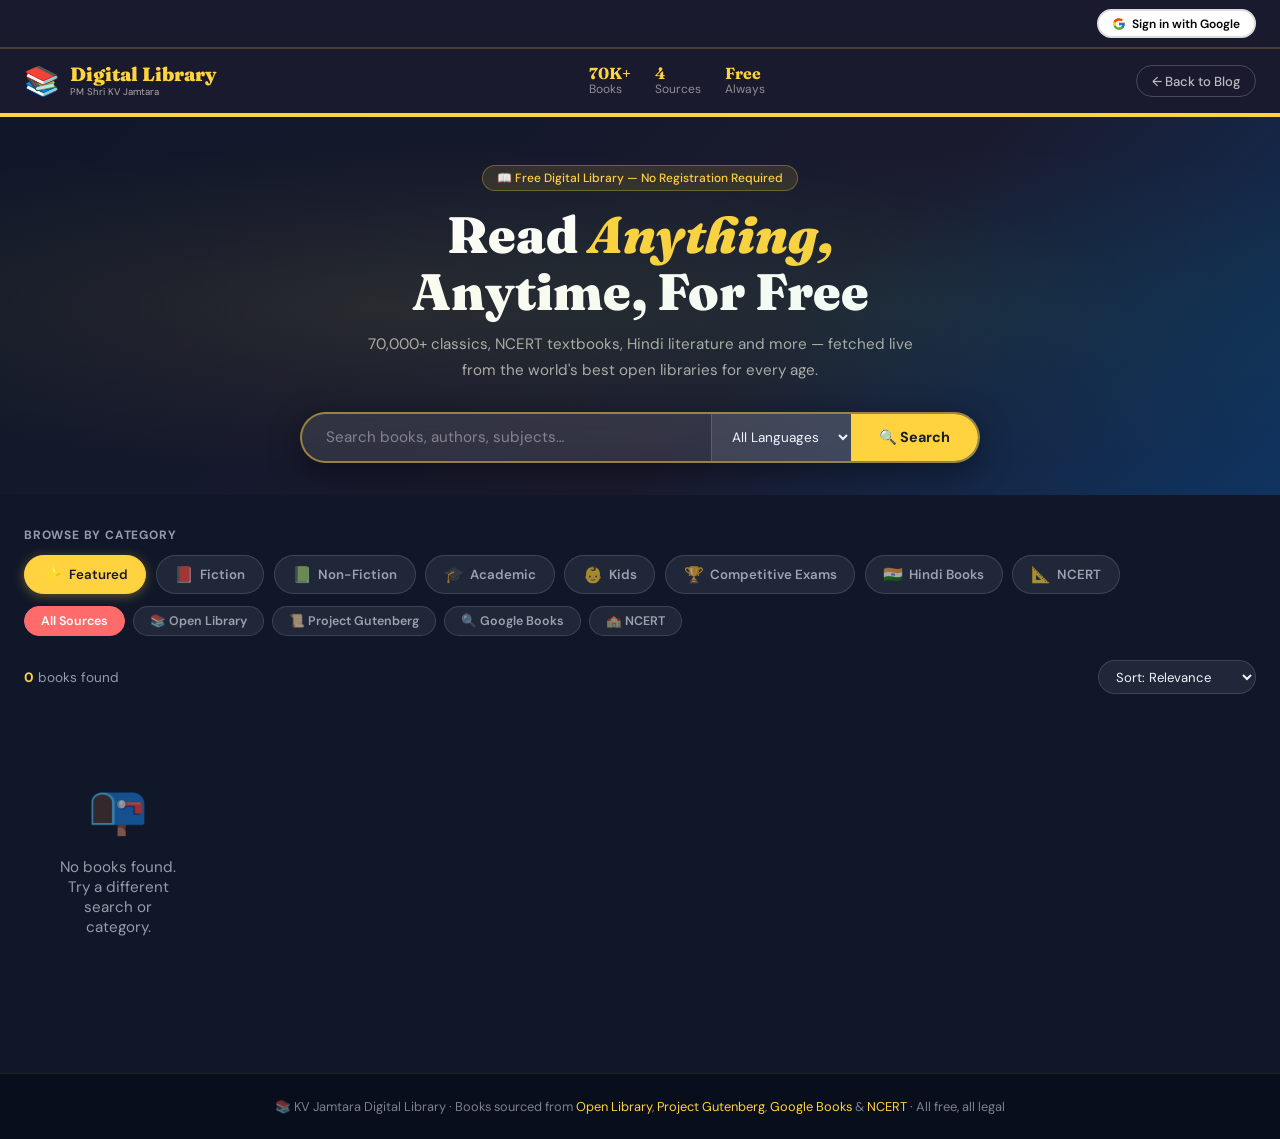
==== commit 414dfd95: "enhance" ====
--- a/Library/index_old.html
+++ b/Library/index_old.html
@@ -29,9 +29,13 @@
   --ink:#1A1A2E;--paper:#FFFDF5;--sun:#FFD23F;--coral:#FF6B6B;
   --mint:#06D6A0;--sky:#38BDF8;--lav:#C084FC;--rust:#E07A5F;
   --card-bg:#fff;--border:#E8E4DA;
+  /* Dark theme */
+  --d0:#080e1c;--d1:#0f1729;--d2:#1a1a2e;--d3:#16213e;--d4:#0f3460;
+  --glass:rgba(255,255,255,.07);--glass-b:rgba(255,255,255,.13);
+  --txt:#f0f4ff;--txt-m:rgba(240,244,255,.6);--txt-d:rgba(240,244,255,.38);
 }
 *{margin:0;padding:0;box-sizing:border-box}
-body{font-family:'DM Sans',sans-serif;background:var(--paper);color:var(--ink);min-height:100vh}
+body{font-family:'DM Sans',sans-serif;background:var(--d1);color:var(--txt);min-height:100vh}
 a{text-decoration:none;color:inherit}
 
 /* ── HEADER ── */
@@ -56,9 +60,11 @@
 
 /* ── SEARCH BAR ── */
 .search-wrap{max-width:680px;margin:0 auto;position:relative;z-index:2}
-.search-box{display:flex;background:#fff;border:3px solid var(--sun);border-radius:100px;overflow:hidden;box-shadow:0 8px 32px rgba(0,0,0,.3)}
-.search-box input{flex:1;padding:.85rem 1.5rem;font-size:.95rem;font-family:'DM Sans',sans-serif;border:none;outline:none;color:var(--ink)}
-.search-box select{padding:.85rem 1rem;border:none;border-left:2px solid var(--border);outline:none;font-family:'DM Sans',sans-serif;font-size:.85rem;color:var(--ink);background:#fff;cursor:pointer}
+.search-box{display:flex;background:rgba(255,255,255,.1);border:2px solid rgba(255,210,63,.5);border-radius:100px;overflow:hidden;box-shadow:0 8px 32px rgba(0,0,0,.4);backdrop-filter:blur(8px)}
+.search-box input{flex:1;padding:.85rem 1.5rem;font-size:.95rem;font-family:'DM Sans',sans-serif;border:none;outline:none;color:var(--txt);background:transparent}
+.search-box input::placeholder{color:rgba(255,255,255,.4)}
+.search-box select{padding:.85rem 1rem;border:none;border-left:1px solid rgba(255,255,255,.15);outline:none;font-family:'DM Sans',sans-serif;font-size:.85rem;color:var(--txt);background:rgba(255,255,255,.08);cursor:pointer}
+.search-box select option{background:var(--d2);color:var(--txt)}
 .search-box button{padding:.85rem 1.75rem;background:var(--sun);border:none;font-weight:700;font-family:'DM Sans',sans-serif;font-size:.9rem;color:var(--ink);cursor:pointer;transition:.2s;white-space:nowrap}
 .search-box button:hover{background:#e8be30}
 @media(max-width:500px){
@@ -68,39 +74,39 @@
 
 /* ── CATEGORIES ── */
 .cats{max-width:1300px;margin:0 auto;padding:2rem 1.5rem 0}
-.cats-label{font-size:.75rem;font-weight:700;color:#888;text-transform:uppercase;letter-spacing:.8px;margin-bottom:.75rem}
+.cats-label{font-size:.75rem;font-weight:700;color:var(--txt-m);text-transform:uppercase;letter-spacing:.8px;margin-bottom:.75rem}
 .cats-list{display:flex;gap:.6rem;flex-wrap:wrap}
-.cat{display:flex;align-items:center;gap:6px;padding:.5rem 1.1rem;border-radius:100px;font-size:.83rem;font-weight:600;cursor:pointer;border:2px solid transparent;transition:all .2s;background:#fff;border-color:var(--border)}
-.cat:hover{border-color:var(--ink);transform:translateY(-1px)}
-.cat.active{background:var(--ink);color:#fff;border-color:var(--ink)}
+.cat{display:flex;align-items:center;gap:6px;padding:.5rem 1.1rem;border-radius:100px;font-size:.83rem;font-weight:600;cursor:pointer;border:1.5px solid var(--glass-b);transition:all .2s;background:var(--glass);color:var(--txt-m)}
+.cat:hover{border-color:rgba(255,210,63,.5);color:var(--txt);transform:translateY(-1px)}
+.cat.active{background:var(--sun);color:var(--ink);border-color:var(--sun);box-shadow:0 2px 12px rgba(255,210,63,.35)}
 .cat-icon{font-size:1rem}
 
 /* ── SOURCE TABS ── */
 .source-tabs{max-width:1300px;margin:.75rem auto 0;padding:0 1.5rem;display:flex;gap:.5rem;flex-wrap:wrap}
-.src-tab{padding:.4rem 1rem;border-radius:100px;font-size:.78rem;font-weight:600;cursor:pointer;border:2px solid var(--border);background:#fff;transition:.2s;color:#666}
-.src-tab:hover{border-color:var(--ink);color:var(--ink)}
+.src-tab{padding:.4rem 1rem;border-radius:100px;font-size:.78rem;font-weight:600;cursor:pointer;border:1.5px solid var(--glass-b);background:var(--glass);transition:.2s;color:var(--txt-m)}
+.src-tab:hover{border-color:rgba(255,255,255,.3);color:var(--txt)}
 .src-tab.active{background:var(--coral);color:#fff;border-color:var(--coral)}
 
 /* ── RESULTS AREA ── */
 .results-area{max-width:1300px;margin:0 auto;padding:1.5rem}
 .results-header{display:flex;align-items:center;justify-content:space-between;margin-bottom:1.25rem;flex-wrap:wrap;gap:.5rem}
-.results-count{font-size:.85rem;color:#888}
-.results-count strong{color:var(--ink)}
-.sort-select{padding:.4rem .85rem;border:2px solid var(--border);border-radius:100px;font-size:.82rem;font-family:'DM Sans',sans-serif;outline:none;cursor:pointer}
+.results-count{font-size:.85rem;color:var(--txt-m)}
+.results-count strong{color:var(--sun)}
+.sort-select{padding:.4rem .85rem;border:1.5px solid var(--glass-b);border-radius:100px;font-size:.82rem;font-family:'DM Sans',sans-serif;outline:none;cursor:pointer;background:var(--glass);color:var(--txt);}
 
 /* ── BOOKS GRID ── */
 .books-grid{display:grid;grid-template-columns:repeat(auto-fill,minmax(180px,1fr));gap:1.25rem}
 @media(max-width:480px){.books-grid{grid-template-columns:repeat(2,1fr);gap:.75rem}}
 
 /* ── BOOK CARD ── */
-.book-card{background:var(--card-bg);border:2.5px solid var(--ink);border-radius:14px;overflow:hidden;box-shadow:4px 4px 0 var(--ink);transition:transform .2s,box-shadow .2s;cursor:pointer;display:flex;flex-direction:column}
-.book-card:hover{transform:translate(-3px,-3px);box-shadow:7px 7px 0 var(--ink)}
+.book-card{background:var(--glass);border:1px solid var(--glass-b);border-radius:14px;overflow:hidden;box-shadow:0 4px 20px rgba(0,0,0,.35);transition:transform .2s,box-shadow .2s,background .2s;cursor:pointer;display:flex;flex-direction:column}
+.book-card:hover{transform:translateY(-5px);box-shadow:0 12px 40px rgba(0,0,0,.55);background:rgba(255,255,255,.11)}
 .book-cover{position:relative;aspect-ratio:2/3;overflow:hidden;background:linear-gradient(135deg,#1A1A2E,#2d2d4e);display:flex;align-items:center;justify-content:center;flex-shrink:0}
 .book-cover img{width:100%;height:100%;object-fit:cover;transition:transform .4s}
 .book-card:hover .book-cover img{transform:scale(1.04)}
 .cover-placeholder{text-align:center;padding:1rem;color:#fff}
 .cover-placeholder .cover-title{font-family:'Fraunces',serif;font-size:.85rem;font-weight:700;line-height:1.3;margin-bottom:.5rem;color:#fff}
-.cover-placeholder .cover-author{font-size:.7rem;color:#aaa}
+.cover-placeholder .cover-author{font-size:.7rem;color:var(--txt-m)}
 .cover-placeholder .cover-icon{font-size:2.5rem;margin-bottom:.5rem;display:block}
 .lang-badge{position:absolute;top:8px;right:8px;background:rgba(26,26,46,.85);color:#fff;font-size:.65rem;font-weight:700;padding:2px 7px;border-radius:100px;backdrop-filter:blur(4px)}
 .src-badge{position:absolute;bottom:8px;left:8px;font-size:.62rem;font-weight:700;padding:2px 7px;border-radius:100px}
@@ -109,69 +115,68 @@
 .src-google{background:#38BDF8;color:#1A1A2E}
 .src-ncert{background:#FF6B6B;color:#fff}
 .book-info{padding:.85rem .85rem .75rem;flex:1;display:flex;flex-direction:column}
-.book-title{font-family:'Fraunces',serif;font-size:.88rem;font-weight:700;line-height:1.35;margin-bottom:.25rem;display:-webkit-box;-webkit-line-clamp:2;-webkit-box-orient:vertical;overflow:hidden}
-.book-author{font-size:.72rem;color:#777;margin-bottom:.6rem;display:-webkit-box;-webkit-line-clamp:1;-webkit-box-orient:vertical;overflow:hidden}
+.book-title{font-family:'Fraunces',serif;font-size:.88rem;font-weight:700;line-height:1.35;margin-bottom:.25rem;display:-webkit-box;-webkit-line-clamp:2;-webkit-box-orient:vertical;overflow:hidden;color:var(--txt)}
+.book-author{font-size:.72rem;color:var(--txt-m);margin-bottom:.6rem;display:-webkit-box;-webkit-line-clamp:1;-webkit-box-orient:vertical;overflow:hidden}
 .book-actions{display:flex;gap:.4rem;margin-top:auto}
-.btn-read{flex:1;padding:.45rem .5rem;background:var(--ink);color:#fff;border:none;border-radius:8px;font-size:.72rem;font-weight:700;cursor:pointer;font-family:'DM Sans',sans-serif;transition:.2s;text-align:center}
-.btn-read:hover{background:#2d2d4e}
-.btn-dl{padding:.45rem .6rem;background:var(--mint);color:var(--ink);border:none;border-radius:8px;font-size:.72rem;font-weight:700;cursor:pointer;font-family:'DM Sans',sans-serif;transition:.2s;white-space:nowrap}
-.btn-dl:hover{background:#04c090}
-.btn-disabled{background:#eee;color:#aaa;cursor:not-allowed}
+.btn-read{flex:1;padding:.45rem .5rem;background:linear-gradient(135deg,var(--d4),#1a3a6e);color:#fff;border:1px solid rgba(255,255,255,.15);border-radius:8px;font-size:.72rem;font-weight:700;cursor:pointer;font-family:'DM Sans',sans-serif;transition:.2s;text-align:center}
+.btn-read:hover{background:linear-gradient(135deg,var(--coral),#e05555)}
+.btn-dl{padding:.45rem .6rem;background:linear-gradient(135deg,var(--mint),#04c090);color:var(--ink);border:none;border-radius:8px;font-size:.72rem;font-weight:700;cursor:pointer;font-family:'DM Sans',sans-serif;transition:.2s;white-space:nowrap}
+.btn-dl:hover{background:var(--mint);filter:brightness(1.1)}
+.btn-disabled{background:rgba(255,255,255,.05);color:var(--txt-d);cursor:not-allowed;border:1px solid rgba(255,255,255,.08)}
 
 /* ── LOADING / STATES ── */
 .loading-grid{display:grid;grid-template-columns:repeat(auto-fill,minmax(180px,1fr));gap:1.25rem}
-.skeleton{background:#f0ece4;border-radius:14px;overflow:hidden;border:2.5px solid #e8e4da}
-.skel-cover{aspect-ratio:2/3;background:linear-gradient(90deg,#f0ece4 25%,#e8e4da 50%,#f0ece4 75%);background-size:200% 100%;animation:shimmer 1.5s infinite}
+.skeleton{background:var(--glass);border-radius:14px;overflow:hidden;border:1px solid var(--glass-b)}
+.skel-cover{aspect-ratio:2/3;background:linear-gradient(90deg,rgba(255,255,255,.05) 25%,rgba(255,255,255,.1) 50%,rgba(255,255,255,.05) 75%);background-size:200% 100%;animation:shimmer 1.5s infinite}
 .skel-info{padding:.85rem;display:flex;flex-direction:column;gap:.5rem}
-.skel-line{height:.75rem;background:linear-gradient(90deg,#f0ece4 25%,#e8e4da 50%,#f0ece4 75%);background-size:200% 100%;animation:shimmer 1.5s infinite;border-radius:4px}
+.skel-line{height:.75rem;background:linear-gradient(90deg,rgba(255,255,255,.05) 25%,rgba(255,255,255,.1) 50%,rgba(255,255,255,.05) 75%);background-size:200% 100%;animation:shimmer 1.5s infinite;border-radius:4px}
 .skel-line.short{width:60%}
 @keyframes shimmer{0%{background-position:200% 0}100%{background-position:-200% 0}}
-
-.empty-state{text-align:center;padding:4rem 2rem;color:#888}
+.empty-state{text-align:center;padding:4rem 2rem;color:var(--txt-m)}
 .empty-state .big{font-size:3rem;margin-bottom:1rem}
 .empty-state p{font-size:.95rem}
 
 /* ── LOAD MORE ── */
 .load-more-wrap{text-align:center;margin:2rem 0}
-.btn-load{padding:.75rem 2.5rem;background:#fff;border:2.5px solid var(--ink);border-radius:100px;font-size:.9rem;font-weight:700;font-family:'DM Sans',sans-serif;cursor:pointer;box-shadow:3px 3px 0 var(--ink);transition:.2s}
-.btn-load:hover{transform:translate(-2px,-2px);box-shadow:5px 5px 0 var(--ink)}
+.btn-load{padding:.75rem 2.5rem;background:var(--glass);border:1.5px solid var(--glass-b);border-radius:100px;font-size:.9rem;font-weight:700;font-family:'DM Sans',sans-serif;cursor:pointer;color:var(--txt);transition:.2s}
+.btn-load:hover{background:var(--sun);color:var(--ink);border-color:var(--sun);transform:translateY(-2px)}
 
 /* ── NCERT SECTION ── */
 .ncert-grid{display:grid;grid-template-columns:repeat(auto-fill,minmax(220px,1fr));gap:1rem;margin-top:1rem}
-.ncert-class{background:#fff;border:2px solid var(--ink);border-radius:12px;padding:1rem;box-shadow:3px 3px 0 var(--ink)}
-.ncert-class h4{font-family:'Fraunces',serif;font-size:.95rem;font-weight:700;margin-bottom:.75rem;color:var(--ink)}
-.ncert-subject{display:flex;align-items:center;justify-content:space-between;padding:.35rem 0;border-bottom:1px solid var(--border);font-size:.8rem}
+.ncert-class{background:var(--glass);border:1px solid var(--glass-b);border-radius:12px;padding:1rem;}
+.ncert-class h4{font-family:'Fraunces',serif;font-size:.95rem;font-weight:700;margin-bottom:.75rem;color:var(--sun)}
+.ncert-subject{display:flex;align-items:center;justify-content:space-between;padding:.35rem 0;border-bottom:1px solid rgba(255,255,255,.07);font-size:.8rem;color:var(--txt-m)}
 .ncert-subject:last-child{border-bottom:none}
-.ncert-subject a{color:var(--coral);font-weight:600;font-size:.75rem}
+.ncert-subject a{color:var(--mint);font-weight:600;font-size:.75rem}
 
 /* ── MODAL ── */
-.modal-overlay{position:fixed;inset:0;background:rgba(0,0,0,.7);z-index:1000;display:none;align-items:center;justify-content:center;padding:1rem;backdrop-filter:blur(4px)}
+.modal-overlay{position:fixed;inset:0;background:rgba(0,0,0,.8);z-index:1000;display:none;align-items:center;justify-content:center;padding:1rem;backdrop-filter:blur(6px)}
 .modal-overlay.open{display:flex}
-.modal{background:#fff;border-radius:20px;max-width:640px;width:100%;max-height:90vh;overflow-y:auto;border:3px solid var(--ink);box-shadow:8px 8px 0 var(--ink)}
-.modal-top{display:flex;gap:1.5rem;padding:1.5rem;border-bottom:2px solid var(--border)}
-.modal-cover{width:130px;flex-shrink:0;border-radius:10px;overflow:hidden;border:2px solid var(--border);aspect-ratio:2/3;background:#1A1A2E;display:flex;align-items:center;justify-content:center}
+.modal{background:var(--d2);border-radius:20px;max-width:640px;width:100%;max-height:90vh;overflow-y:auto;border:1px solid var(--glass-b);box-shadow:0 20px 60px rgba(0,0,0,.7)}
+.modal-top{display:flex;gap:1.5rem;padding:1.5rem;border-bottom:1px solid rgba(255,255,255,.08)}
+.modal-cover{width:130px;flex-shrink:0;border-radius:10px;overflow:hidden;border:1px solid rgba(255,255,255,.15);aspect-ratio:2/3;background:#1A1A2E;display:flex;align-items:center;justify-content:center}
 .modal-cover img{width:100%;height:100%;object-fit:cover}
 .modal-meta{flex:1;display:flex;flex-direction:column;gap:.5rem}
-.modal-title{font-family:'Fraunces',serif;font-size:1.3rem;font-weight:900;line-height:1.2}
-.modal-author{color:#666;font-size:.88rem}
+.modal-title{font-family:'Fraunces',serif;font-size:1.3rem;font-weight:900;line-height:1.2;color:var(--txt)}
+.modal-author{color:var(--txt-m);font-size:.88rem}
 .modal-tags{display:flex;flex-wrap:wrap;gap:.4rem;margin-top:.25rem}
-.modal-tag{background:var(--paper);border:1px solid var(--border);padding:2px 10px;border-radius:100px;font-size:.72rem;font-weight:600}
+.modal-tag{background:rgba(255,255,255,.08);border:1px solid rgba(255,255,255,.15);padding:2px 10px;border-radius:100px;font-size:.72rem;font-weight:600;color:var(--txt-m)}
 .modal-body{padding:1.25rem 1.5rem}
-.modal-desc{font-size:.88rem;line-height:1.7;color:#555;margin-bottom:1.25rem}
+.modal-desc{font-size:.88rem;line-height:1.7;color:var(--txt-m);margin-bottom:1.25rem}
 .modal-actions{display:flex;gap:.75rem;flex-wrap:wrap}
-.modal-btn{display:inline-flex;align-items:center;gap:6px;padding:.65rem 1.4rem;border-radius:100px;font-size:.875rem;font-weight:700;cursor:pointer;border:2px solid var(--ink);font-family:'DM Sans',sans-serif;transition:.2s}
+.modal-btn{display:inline-flex;align-items:center;gap:6px;padding:.65rem 1.4rem;border-radius:100px;font-size:.875rem;font-weight:700;cursor:pointer;border:2px solid transparent;font-family:'DM Sans',sans-serif;transition:.2s}
 .modal-btn:hover{transform:translateY(-2px)}
-.modal-btn-primary{background:var(--ink);color:#fff}
-.modal-btn-green{background:var(--mint);color:var(--ink)}
-.modal-btn-close{background:#fff;color:var(--ink);margin-left:auto}
-.modal-close-x{position:absolute;top:1rem;right:1rem;background:none;border:none;font-size:1.5rem;cursor:pointer;color:#888}
+.modal-btn-primary{background:linear-gradient(135deg,var(--d4),#1a3a6e);color:#fff;border-color:rgba(255,255,255,.15)}
+.modal-btn-green{background:linear-gradient(135deg,var(--mint),#04c090);color:var(--ink)}
+.modal-btn-close{background:rgba(255,255,255,.08);color:var(--txt);border-color:rgba(255,255,255,.15);margin-left:auto}
+.modal-close-x{position:absolute;top:1rem;right:1rem;background:none;border:none;font-size:1.5rem;cursor:pointer;color:var(--txt-m)}
 
 /* ── FOOTER ── */
-footer{background:var(--ink);color:rgba(255,255,255,.6);text-align:center;padding:1.5rem;font-size:.8rem;margin-top:3rem}
+footer{background:var(--d0);color:rgba(240,244,255,.5);text-align:center;padding:1.5rem;font-size:.8rem;margin-top:3rem;border-top:1px solid rgba(255,210,63,.1)}
 footer a{color:var(--sun)}
 
 /* ── TOAST ── */
-.toast{position:fixed;bottom:2rem;left:50%;transform:translateX(-50%) translateY(100px);background:var(--ink);color:#fff;padding:.75rem 1.5rem;border-radius:100px;font-size:.85rem;font-weight:500;z-index:9999;transition:.3s;pointer-events:none;opacity:0;border:2px solid var(--sun)}
+.toast{position:fixed;bottom:2rem;left:50%;transform:translateX(-50%) translateY(100px);background:var(--d2);color:#fff;padding:.75rem 1.5rem;border-radius:100px;font-size:.85rem;font-weight:500;z-index:9999;transition:.3s;pointer-events:none;opacity:0;border:2px solid var(--sun);box-shadow:0 4px 20px rgba(0,0,0,.4)}
 .toast.show{opacity:1;transform:translateX(-50%) translateY(0)}
 </style>
 <style>
